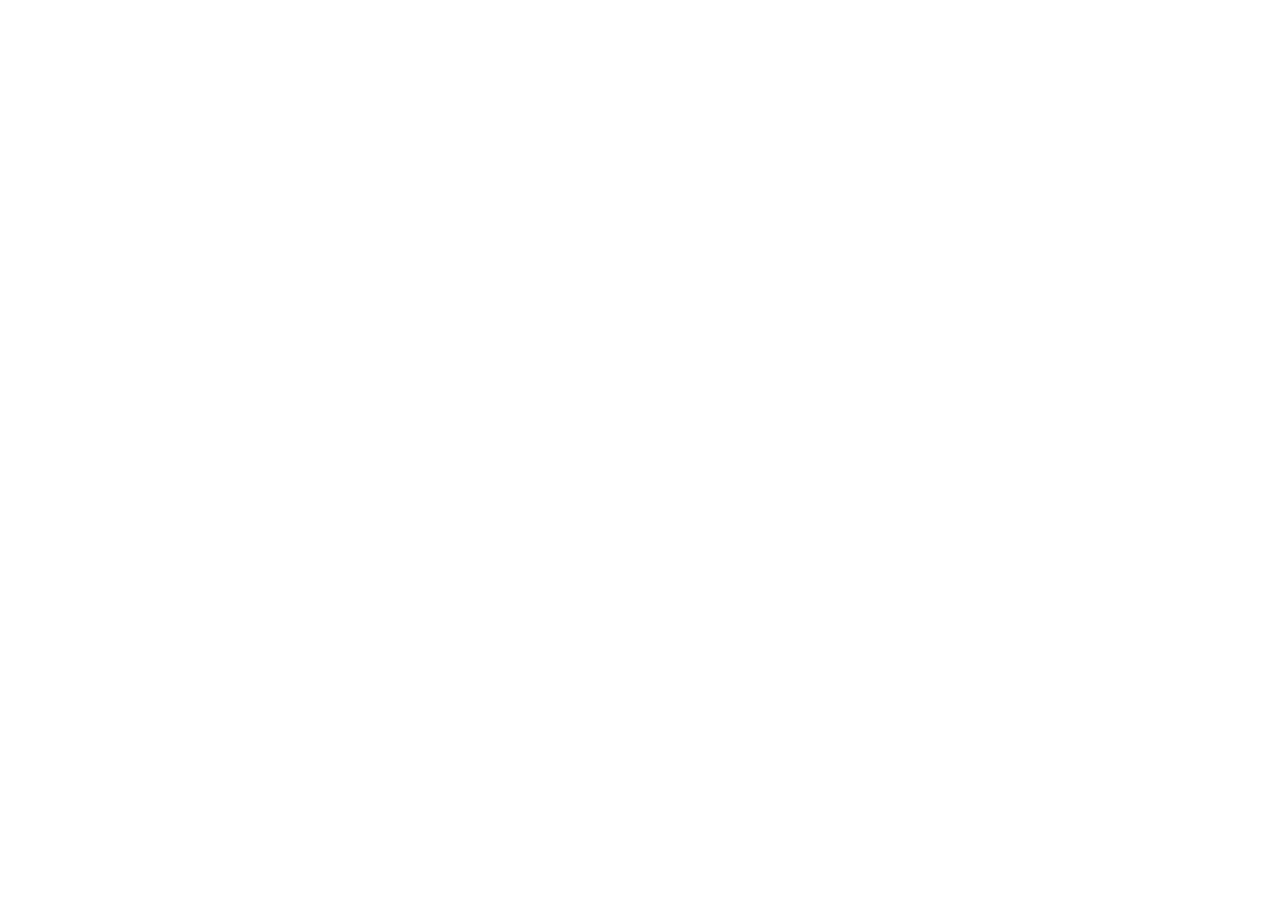
==== index.html @ cd319b12 "feat: initialize project structure with assets directories" ====
<!DOCTYPE html>
<html lang="en">
<head>
    <meta charset="UTF-8">
    <meta name="viewport" content="width=device-width, initial-scale=1.0">
    <title>Calculator</title>
    <link rel="stylesheet" href="style.css">
</head>
<body>
    <script src="script.js"></script>
</body>
</html>
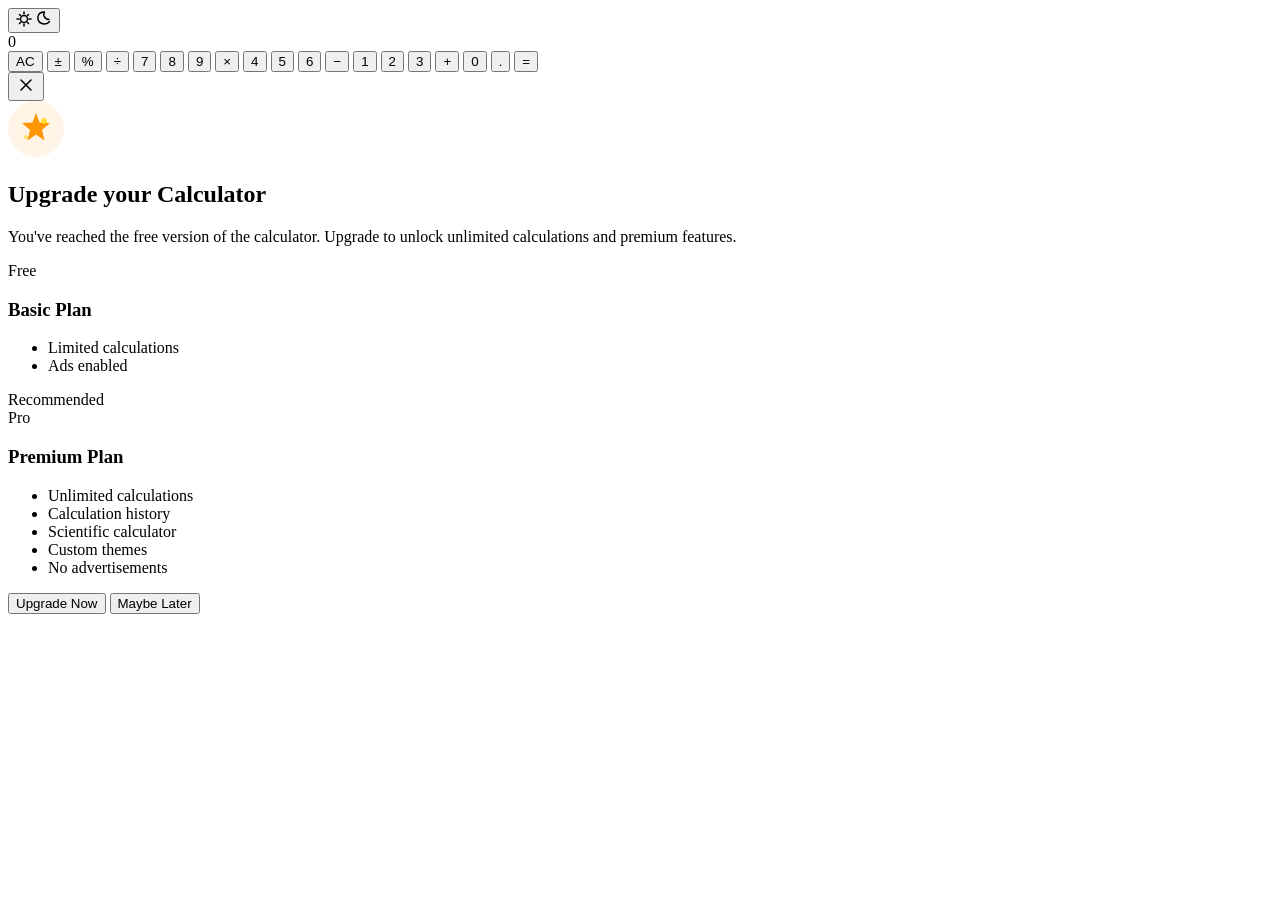
==== commit 2e521fd9: "feat: create calculator HTML layout with display, buttons, and modal structure" ====
--- a/index.html
+++ b/index.html
@@ -1,12 +1,108 @@
 <!DOCTYPE html>
-<html lang="en">
+<html lang="en" data-theme="dark">
 <head>
     <meta charset="UTF-8">
-    <meta name="viewport" content="width=device-width, initial-scale=1.0">
+    <meta name="viewport" content="width=device-width, initial-scale=1.0, viewport-fit=cover">
     <title>Calculator</title>
     <link rel="stylesheet" href="style.css">
 </head>
 <body>
+
+    <button class="theme-toggle" id="themeToggle" aria-label="Switch to light mode" title="Toggle theme">
+        <svg class="sun-icon" width="16" height="16" viewBox="0 0 16 16" fill="none">
+            <circle cx="8" cy="8" r="3.5" stroke="currentColor" stroke-width="1.5"/>
+            <path d="M8 1V3M8 13V15M1 8H3M13 8H15M3.5 3.5L4.5 4.5M11.5 11.5L12.5 12.5M12.5 3.5L11.5 4.5M4.5 11.5L3.5 12.5" stroke="currentColor" stroke-width="1.5" stroke-linecap="round"/>
+        </svg>
+        <svg class="moon-icon" width="16" height="16" viewBox="0 0 16 16" fill="none">
+            <path d="M13.5 10.5C12 12.5 9 13.5 6 12.5C3 11.5 1.5 8.5 2 5.5C2.5 2.5 5.5 1 8.5 1C7.5 2.5 7.5 4.5 8.5 6C9.5 7.5 11 8.5 13 8.5" stroke="currentColor" stroke-width="1.5" stroke-linecap="round" stroke-linejoin="round"/>
+        </svg>
+    </button>
+
+    <div class="calculator" role="application" aria-label="Calculator">
+        <div class="display">
+            <div class="display-value" id="display">0</div>
+        </div>
+
+        <div class="buttons">
+            <button class="btn btn-function" data-action="ac">AC</button>
+            <button class="btn btn-function" data-action="sign">±</button>
+            <button class="btn btn-function" data-action="percent">%</button>
+            <button class="btn btn-operator" data-action="divide">÷</button>
+
+            <button class="btn btn-number" data-value="7">7</button>
+            <button class="btn btn-number" data-value="8">8</button>
+            <button class="btn btn-number" data-value="9">9</button>
+            <button class="btn btn-operator" data-action="multiply">×</button>
+
+            <button class="btn btn-number" data-value="4">4</button>
+            <button class="btn btn-number" data-value="5">5</button>
+            <button class="btn btn-number" data-value="6">6</button>
+            <button class="btn btn-operator" data-action="subtract">−</button>
+
+            <button class="btn btn-number" data-value="1">1</button>
+            <button class="btn btn-number" data-value="2">2</button>
+            <button class="btn btn-number" data-value="3">3</button>
+            <button class="btn btn-operator" data-action="add">+</button>
+
+            <button class="btn btn-number btn-zero" data-value="0">0</button>
+            <button class="btn btn-number" data-value="decimal">.</button>
+            <button class="btn btn-operator btn-equals" data-action="equals">=</button>
+        </div>
+    </div>
+
+    <div class="modal-overlay" id="modalOverlay">
+        <div class="modal" role="dialog" aria-labelledby="modalTitle">
+            <button class="modal-close" id="modalClose" aria-label="Close modal">
+                <svg width="20" height="20" viewBox="0 0 20 20" fill="none">
+                    <path d="M5 5L15 15M15 5L5 15" stroke="currentColor" stroke-width="1.5" stroke-linecap="round"/>
+                </svg>
+            </button>
+
+            <div class="modal-icon">
+                <svg width="56" height="56" viewBox="0 0 56 56" fill="none">
+                    <circle cx="28" cy="28" r="28" fill="rgba(255,149,0,0.1)"/>
+                    <path d="M28 12L31.5 21.5L42 22L34 29L36.5 39.5L28 33.5L19.5 39.5L22 29L14 22L24.5 21.5L28 12Z" fill="#FF9500"/>
+                    <circle cx="36" cy="20" r="3" fill="#FFD60A" opacity="0.8"/>
+                    <circle cx="18" cy="36" r="2" fill="#FFD60A" opacity="0.6"/>
+                </svg>
+            </div>
+
+            <h2 class="modal-title" id="modalTitle">Upgrade your Calculator</h2>
+
+            <p class="modal-subtitle">
+                You've reached the free version of the calculator. Upgrade to unlock unlimited calculations and premium features.
+            </p>
+
+            <div class="pricing">
+                <div class="pricing-card pricing-free">
+                    <div class="pricing-label">Free</div>
+                    <h3 class="pricing-name">Basic Plan</h3>
+                    <ul class="pricing-features">
+                        <li>Limited calculations</li>
+                        <li>Ads enabled</li>
+                    </ul>
+                </div>
+                <div class="pricing-card pricing-pro">
+                    <div class="pricing-badge">Recommended</div>
+                    <div class="pricing-label">Pro</div>
+                    <h3 class="pricing-name">Premium Plan</h3>
+                    <ul class="pricing-features">
+                        <li>Unlimited calculations</li>
+                        <li>Calculation history</li>
+                        <li>Scientific calculator</li>
+                        <li>Custom themes</li>
+                        <li>No advertisements</li>
+                    </ul>
+                </div>
+            </div>
+
+            <div class="modal-actions">
+                <button class="btn-upgrade">Upgrade Now</button>
+                <button class="btn-later" id="btnLater">Maybe Later</button>
+            </div>
+        </div>
+    </div>
+
     <script src="script.js"></script>
 </body>
 </html>
